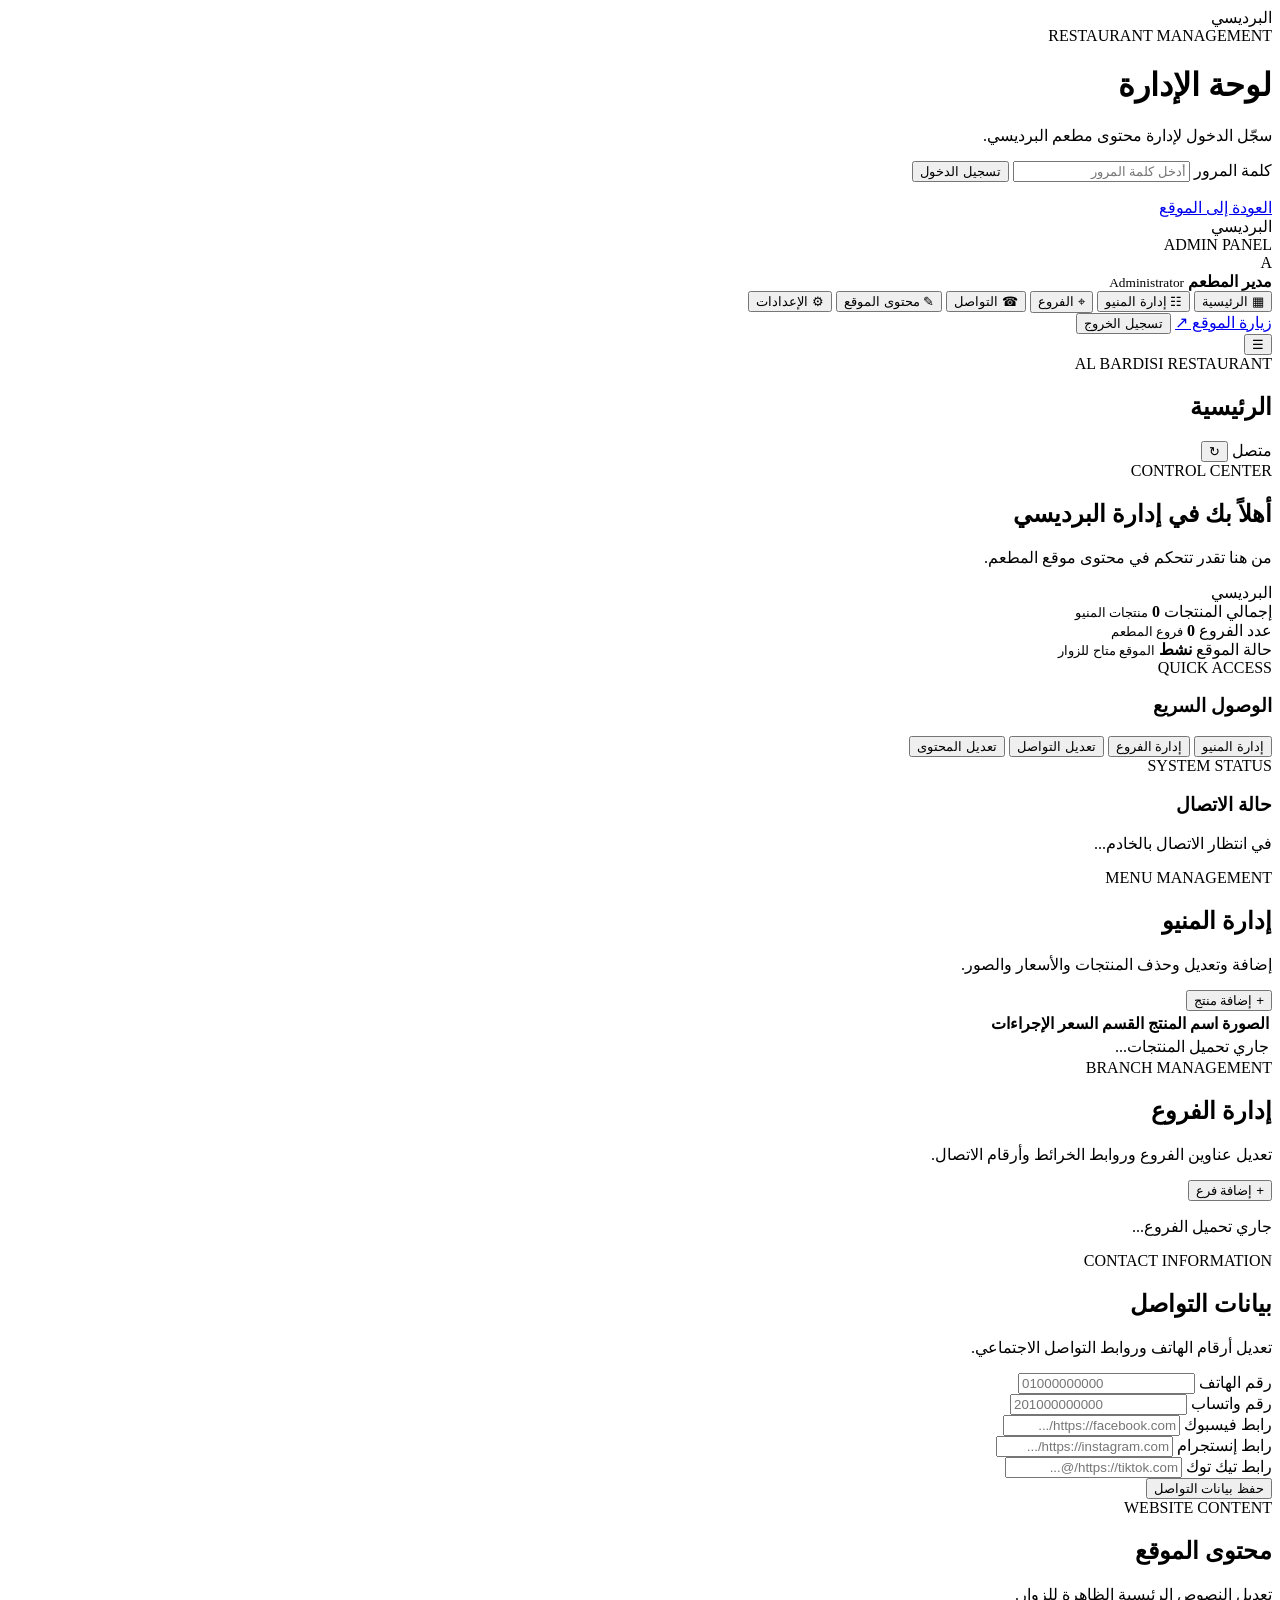
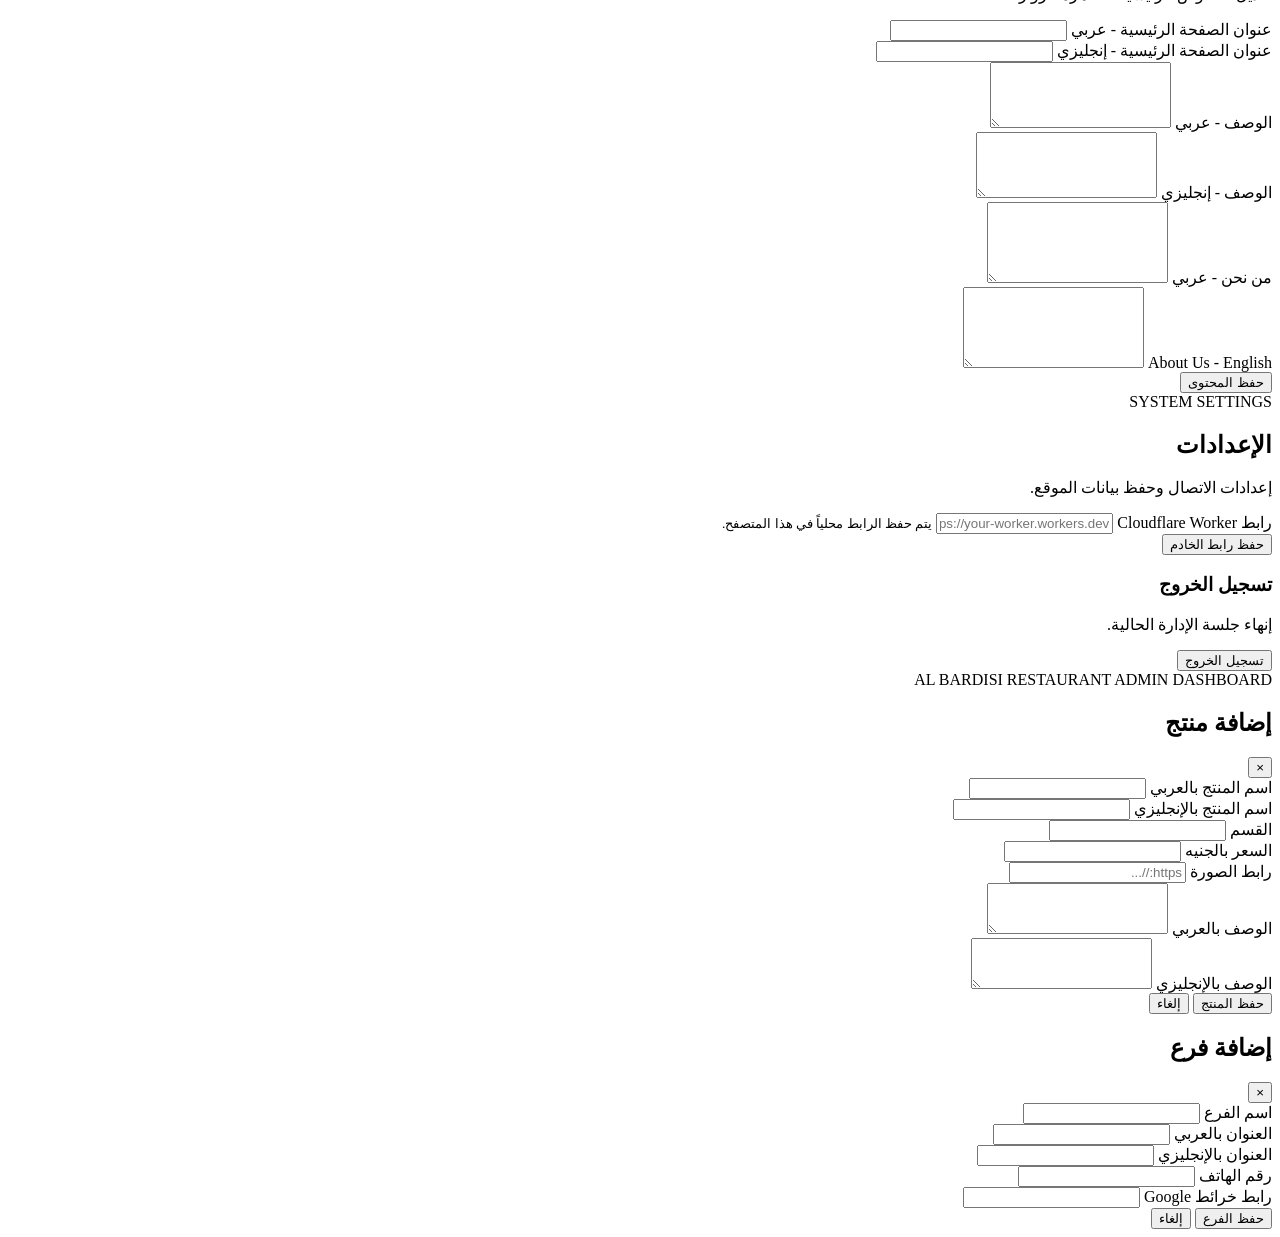
==== admin.html @ 1ca57454 "Create admin.html" ====
<!DOCTYPE html>
<html lang="ar" dir="rtl">
<head>
    <meta charset="UTF-8">
    <meta name="viewport" content="width=device-width, initial-scale=1.0">
    <meta name="theme-color" content="#17120d">
    <title>Al Bardisi | Admin Dashboard</title>

    <link rel="preconnect" href="https://fonts.googleapis.com">
    <link rel="preconnect" href="https://fonts.gstatic.com" crossorigin>
    <link href="https://fonts.googleapis.com/css2?family=Cairo:wght@400;500;600;700;800&display=swap" rel="stylesheet">

    <link rel="stylesheet" href="css/admin.css">
</head>

<body>

    <div class="login-screen" id="loginScreen">
        <div class="login-card">
            <div class="brand-mark">البرديسي</div>
            <span class="eyebrow">RESTAURANT MANAGEMENT</span>

            <h1>لوحة الإدارة</h1>
            <p>سجّل الدخول لإدارة محتوى مطعم البرديسي.</p>

            <form id="loginForm">
                <label for="adminPassword">كلمة المرور</label>
                <input
                    type="password"
                    id="adminPassword"
                    placeholder="أدخل كلمة المرور"
                    autocomplete="current-password"
                    required
                >

                <button type="submit" id="loginButton">
                    تسجيل الدخول
                </button>

                <p class="form-message" id="loginMessage"></p>
            </form>

            <a href="index.html" class="back-link">العودة إلى الموقع</a>
        </div>
    </div>


    <div class="dashboard hidden" id="dashboard">

        <aside class="sidebar" id="sidebar">

            <div class="sidebar-brand">
                <div class="brand-mark">البرديسي</div>
                <span>ADMIN PANEL</span>
            </div>

            <div class="admin-profile">
                <div class="profile-icon">A</div>
                <div>
                    <strong>مدير المطعم</strong>
                    <small>Administrator</small>
                </div>
            </div>

            <nav class="sidebar-nav">

                <button class="nav-item active" data-section="overview">
                    <span>▦</span>
                    <span>الرئيسية</span>
                </button>

                <button class="nav-item" data-section="menu">
                    <span>☷</span>
                    <span>إدارة المنيو</span>
                </button>

                <button class="nav-item" data-section="branches">
                    <span>⌖</span>
                    <span>الفروع</span>
                </button>

                <button class="nav-item" data-section="contact">
                    <span>☎</span>
                    <span>التواصل</span>
                </button>

                <button class="nav-item" data-section="content">
                    <span>✎</span>
                    <span>محتوى الموقع</span>
                </button>

                <button class="nav-item" data-section="settings">
                    <span>⚙</span>
                    <span>الإعدادات</span>
                </button>

            </nav>

            <div class="sidebar-bottom">
                <a href="index.html" target="_blank">زيارة الموقع ↗</a>
                <button id="logoutButton" class="logout-button">
                    تسجيل الخروج
                </button>
            </div>

        </aside>


        <main class="main-content">

            <header class="topbar">
                <button class="mobile-menu-button" id="mobileMenuButton">
                    ☰
                </button>

                <div>
                    <span class="eyebrow">AL BARDISI RESTAURANT</span>
                    <h2 id="pageTitle">الرئيسية</h2>
                </div>

                <div class="topbar-actions">
                    <span class="status-indicator">متصل</span>
                    <button id="refreshButton" title="تحديث البيانات">↻</button>
                </div>
            </header>


            <div class="content-area">

                <!-- OVERVIEW -->
                <section class="dashboard-section active" id="section-overview">

                    <div class="welcome-card">
                        <div>
                            <span class="eyebrow">CONTROL CENTER</span>
                            <h1>أهلاً بك في إدارة البرديسي</h1>
                            <p>من هنا تقدر تتحكم في محتوى موقع المطعم.</p>
                        </div>
                        <div class="welcome-decoration">البرديسي</div>
                    </div>

                    <div class="stats-grid">

                        <div class="stat-card">
                            <span>إجمالي المنتجات</span>
                            <strong id="totalProducts">0</strong>
                            <small>منتجات المنيو</small>
                        </div>

                        <div class="stat-card">
                            <span>عدد الفروع</span>
                            <strong id="totalBranches">0</strong>
                            <small>فروع المطعم</small>
                        </div>

                        <div class="stat-card">
                            <span>حالة الموقع</span>
                            <strong class="stat-status">نشط</strong>
                            <small>الموقع متاح للزوار</small>
                        </div>

                    </div>

                    <div class="panel-card">
                        <div class="panel-heading">
                            <div>
                                <span class="eyebrow">QUICK ACCESS</span>
                                <h3>الوصول السريع</h3>
                            </div>
                        </div>

                        <div class="quick-actions">
                            <button data-goto="menu">إدارة المنيو</button>
                            <button data-goto="branches">إدارة الفروع</button>
                            <button data-goto="contact">تعديل التواصل</button>
                            <button data-goto="content">تعديل المحتوى</button>
                        </div>
                    </div>

                    <div class="panel-card">
                        <div class="panel-heading">
                            <div>
                                <span class="eyebrow">SYSTEM STATUS</span>
                                <h3>حالة الاتصال</h3>
                            </div>
                        </div>

                        <p id="connectionStatus">
                            في انتظار الاتصال بالخادم...
                        </p>
                    </div>

                </section>


                <!-- MENU -->
                <section class="dashboard-section" id="section-menu">

                    <div class="section-heading">
                        <div>
                            <span class="eyebrow">MENU MANAGEMENT</span>
                            <h2>إدارة المنيو</h2>
                            <p>إضافة وتعديل وحذف المنتجات والأسعار والصور.</p>
                        </div>

                        <button class="primary-button" id="addProductButton">
                            + إضافة منتج
                        </button>
                    </div>

                    <div class="panel-card">
                        <div class="table-wrapper">
                            <table>
                                <thead>
                                    <tr>
                                        <th>الصورة</th>
                                        <th>اسم المنتج</th>
                                        <th>القسم</th>
                                        <th>السعر</th>
                                        <th>الإجراءات</th>
                                    </tr>
                                </thead>

                                <tbody id="productsTable">
                                    <tr>
                                        <td colspan="5">جاري تحميل المنتجات...</td>
                                    </tr>
                                </tbody>
                            </table>
                        </div>
                    </div>

                </section>


                <!-- BRANCHES -->
                <section class="dashboard-section" id="section-branches">

                    <div class="section-heading">
                        <div>
                            <span class="eyebrow">BRANCH MANAGEMENT</span>
                            <h2>إدارة الفروع</h2>
                            <p>تعديل عناوين الفروع وروابط الخرائط وأرقام الاتصال.</p>
                        </div>

                        <button class="primary-button" id="addBranchButton">
                            + إضافة فرع
                        </button>
                    </div>

                    <div class="branches-list" id="branchesList">
                        <p>جاري تحميل الفروع...</p>
                    </div>

                </section>


                <!-- CONTACT -->
                <section class="dashboard-section" id="section-contact">

                    <div class="section-heading">
                        <div>
                            <span class="eyebrow">CONTACT INFORMATION</span>
                            <h2>بيانات التواصل</h2>
                            <p>تعديل أرقام الهاتف وروابط التواصل الاجتماعي.</p>
                        </div>
                    </div>

                    <form id="contactForm" class="panel-card settings-form">

                        <div class="form-group">
                            <label for="phone">رقم الهاتف</label>
                            <input id="phone" type="tel" placeholder="01000000000">
                        </div>

                        <div class="form-group">
                            <label for="whatsapp">رقم واتساب</label>
                            <input id="whatsapp" type="tel" placeholder="201000000000">
                        </div>

                        <div class="form-group">
                            <label for="facebook">رابط فيسبوك</label>
                            <input id="facebook" type="url" placeholder="https://facebook.com/...">
                        </div>

                        <div class="form-group">
                            <label for="instagram">رابط إنستجرام</label>
                            <input id="instagram" type="url" placeholder="https://instagram.com/...">
                        </div>

                        <div class="form-group">
                            <label for="tiktok">رابط تيك توك</label>
                            <input id="tiktok" type="url" placeholder="https://tiktok.com/@...">
                        </div>

                        <button class="primary-button" type="submit">
                            حفظ بيانات التواصل
                        </button>

                    </form>

                </section>


                <!-- CONTENT -->
                <section class="dashboard-section" id="section-content">

                    <div class="section-heading">
                        <div>
                            <span class="eyebrow">WEBSITE CONTENT</span>
                            <h2>محتوى الموقع</h2>
                            <p>تعديل النصوص الرئيسية الظاهرة للزوار.</p>
                        </div>
                    </div>

                    <form id="contentForm" class="panel-card settings-form">

                        <div class="form-group">
                            <label for="heroTitleAr">عنوان الصفحة الرئيسية - عربي</label>
                            <input id="heroTitleAr" type="text">
                        </div>

                        <div class="form-group">
                            <label for="heroTitleEn">عنوان الصفحة الرئيسية - إنجليزي</label>
                            <input id="heroTitleEn" type="text">
                        </div>

                        <div class="form-group">
                            <label for="heroDescriptionAr">الوصف - عربي</label>
                            <textarea id="heroDescriptionAr" rows="4"></textarea>
                        </div>

                        <div class="form-group">
                            <label for="heroDescriptionEn">الوصف - إنجليزي</label>
                            <textarea id="heroDescriptionEn" rows="4"></textarea>
                        </div>

                        <div class="form-group">
                            <label for="aboutTextAr">من نحن - عربي</label>
                            <textarea id="aboutTextAr" rows="5"></textarea>
                        </div>

                        <div class="form-group">
                            <label for="aboutTextEn">About Us - English</label>
                            <textarea id="aboutTextEn" rows="5"></textarea>
                        </div>

                        <button class="primary-button" type="submit">
                            حفظ المحتوى
                        </button>

                    </form>

                </section>


                <!-- SETTINGS -->
                <section class="dashboard-section" id="section-settings">

                    <div class="section-heading">
                        <div>
                            <span class="eyebrow">SYSTEM SETTINGS</span>
                            <h2>الإعدادات</h2>
                            <p>إعدادات الاتصال وحفظ بيانات الموقع.</p>
                        </div>
                    </div>

                    <div class="panel-card settings-form">

                        <div class="form-group">
                            <label for="workerUrl">رابط Cloudflare Worker</label>
                            <input
                                id="workerUrl"
                                type="url"
                                placeholder="https://your-worker.workers.dev"
                            >
                            <small>يتم حفظ الرابط محلياً في هذا المتصفح.</small>
                        </div>

                        <button class="primary-button" id="saveWorkerUrl">
                            حفظ رابط الخادم
                        </button>

                        <div class="divider"></div>

                        <div class="danger-zone">
                            <h3>تسجيل الخروج</h3>
                            <p>إنهاء جلسة الإدارة الحالية.</p>
                            <button class="danger-button" id="settingsLogout">
                                تسجيل الخروج
                            </button>
                        </div>

                    </div>

                </section>

            </div>

            <footer class="dashboard-footer">
                <span>AL BARDISI RESTAURANT</span>
                <span>ADMIN DASHBOARD</span>
            </footer>

        </main>

    </div>


    <!-- PRODUCT MODAL -->
    <div class="modal-overlay" id="productModal">
        <div class="modal-card">

            <div class="modal-header">
                <h2 id="productModalTitle">إضافة منتج</h2>
                <button class="close-modal" data-close="productModal">×</button>
            </div>

            <form id="productForm">

                <input type="hidden" id="productId">

                <div class="form-group">
                    <label for="productNameAr">اسم المنتج بالعربي</label>
                    <input id="productNameAr" type="text" required>
                </div>

                <div class="form-group">
                    <label for="productNameEn">اسم المنتج بالإنجليزي</label>
                    <input id="productNameEn" type="text" required>
                </div>

                <div class="form-group">
                    <label for="productCategory">القسم</label>
                    <input id="productCategory" type="text" required>
                </div>

                <div class="form-group">
                    <label for="productPrice">السعر بالجنيه</label>
                    <input id="productPrice" type="number" min="0" step="0.01" required>
                </div>

                <div class="form-group">
                    <label for="productImage">رابط الصورة</label>
                    <input id="productImage" type="url" placeholder="https://...">
                </div>

                <div class="form-group">
                    <label for="productDescriptionAr">الوصف بالعربي</label>
                    <textarea id="productDescriptionAr" rows="3"></textarea>
                </div>

                <div class="form-group">
                    <label for="productDescriptionEn">الوصف بالإنجليزي</label>
                    <textarea id="productDescriptionEn" rows="3"></textarea>
                </div>

                <div class="modal-actions">
                    <button type="submit" class="primary-button">حفظ المنتج</button>
                    <button type="button" class="secondary-button" data-close="productModal">إلغاء</button>
                </div>

            </form>

        </div>
    </div>


    <!-- BRANCH MODAL -->
    <div class="modal-overlay" id="branchModal">
        <div class="modal-card">

            <div class="modal-header">
                <h2 id="branchModalTitle">إضافة فرع</h2>
                <button class="close-modal" data-close="branchModal">×</button>
            </div>

            <form id="branchForm">

                <input type="hidden" id="branchId">

                <div class="form-group">
                    <label for="branchName">اسم الفرع</label>
                    <input id="branchName" type="text" required>
                </div>

                <div class="form-group">
                    <label for="branchAddressAr">العنوان بالعربي</label>
                    <input id="branchAddressAr" type="text" required>
                </div>

                <div class="form-group">
                    <label for="branchAddressEn">العنوان بالإنجليزي</label>
                    <input id="branchAddressEn" type="text">
                </div>

                <div class="form-group">
                    <label for="branchPhone">رقم الهاتف</label>
                    <input id="branchPhone" type="tel">
                </div>

                <div class="form-group">
                    <label for="branchMap">رابط خرائط Google</label>
                    <input id="branchMap" type="url">
                </div>

                <div class="modal-actions">
                    <button type="submit" class="primary-button">حفظ الفرع</button>
                    <button type="button" class="secondary-button" data-close="branchModal">إلغاء</button>
                </div>

            </form>

        </div>
    </div>


    <div class="toast" id="toast"></div>

    <script src="js/admin.js"></script>

</body>
</html>
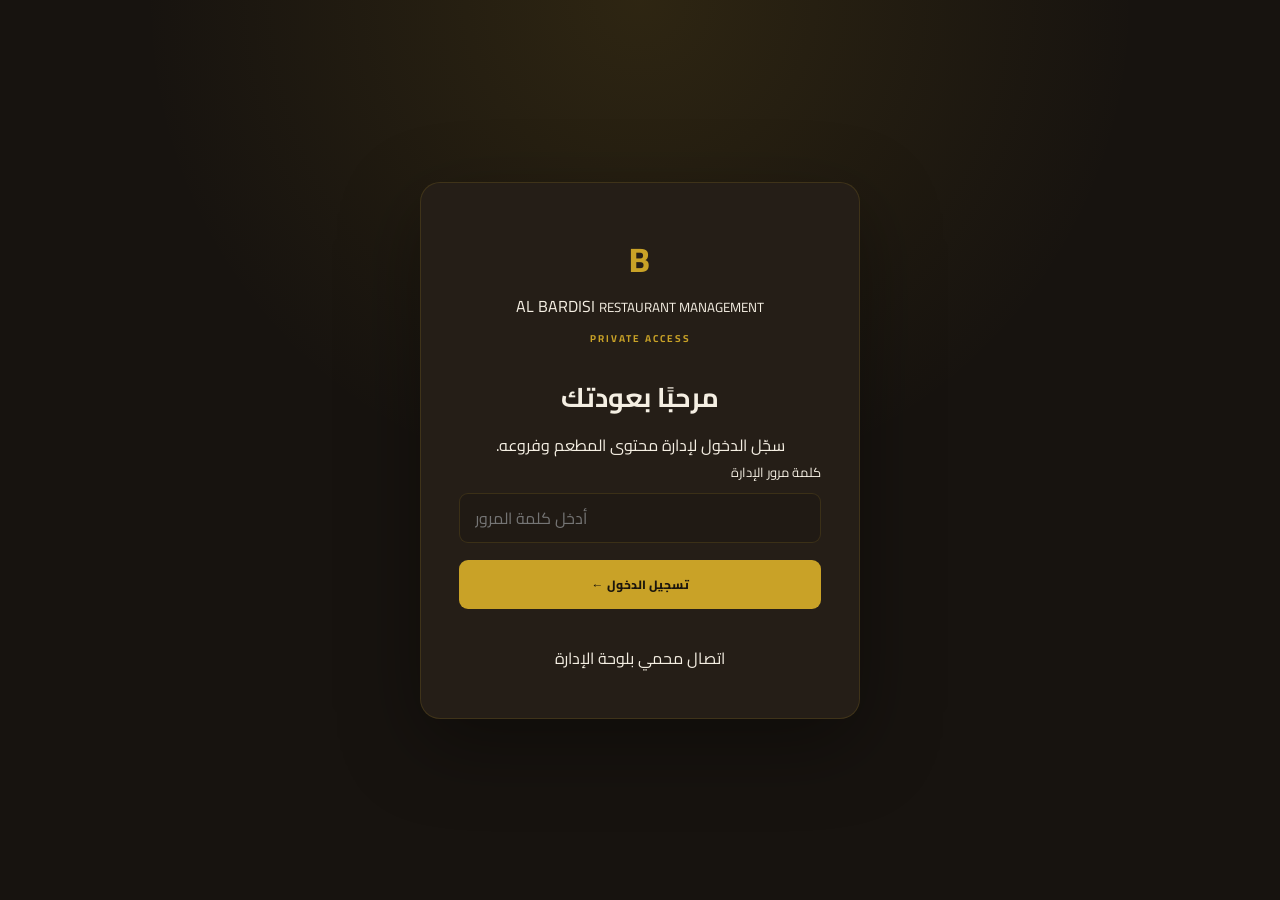
==== commit 03e4db9a: "Update print statement from 'Hello' to 'Goodbye'" ====
--- a/admin.html
+++ b/admin.html
@@ -2,523 +2,277 @@
 <!DOCTYPE html>
 <html lang="ar" dir="rtl">
 <head>
-    <meta charset="UTF-8">
-    <meta name="viewport" content="width=device-width, initial-scale=1.0">
-    <meta name="theme-color" content="#17120d">
-    <title>Al Bardisi | Admin Dashboard</title>
-
-    <link rel="preconnect" href="https://fonts.googleapis.com">
-    <link rel="preconnect" href="https://fonts.gstatic.com" crossorigin>
-    <link href="https://fonts.googleapis.com/css2?family=Cairo:wght@400;500;600;700;800&display=swap" rel="stylesheet">
-
-    <link rel="stylesheet" href="css/admin.css">
+  <meta charset="UTF-8">
+  <meta name="viewport" content="width=device-width, initial-scale=1.0">
+  <meta name="theme-color" content="#10100f">
+  <title>إدارة مطعم البرديسي</title>
+  <link rel="preconnect" href="https://fonts.googleapis.com">
+  <link rel="preconnect" href="https://fonts.gstatic.com" crossorigin>
+  <link href="https://fonts.googleapis.com/css2?family=Cairo:wght@400;500;600;700;800&family=DM+Sans:wght@400;500;600;700&display=swap" rel="stylesheet">
+  <link rel="stylesheet" href="css/admin.css">
+  <script src="js/admin.js" defer></script>
 </head>
-
 <body>
 
-    <div class="login-screen" id="loginScreen">
-        <div class="login-card">
-            <div class="brand-mark">البرديسي</div>
-            <span class="eyebrow">RESTAURANT MANAGEMENT</span>
-
-            <h1>لوحة الإدارة</h1>
-            <p>سجّل الدخول لإدارة محتوى مطعم البرديسي.</p>
-
-            <form id="loginForm">
-                <label for="adminPassword">كلمة المرور</label>
-                <input
-                    type="password"
-                    id="adminPassword"
-                    placeholder="أدخل كلمة المرور"
-                    autocomplete="current-password"
-                    required
-                >
-
-                <button type="submit" id="loginButton">
-                    تسجيل الدخول
-                </button>
-
-                <p class="form-message" id="loginMessage"></p>
-            </form>
-
-            <a href="index.html" class="back-link">العودة إلى الموقع</a>
-        </div>
+  <div class="login-screen" id="loginScreen">
+    <div class="login-card">
+      <div class="login-brand">
+        <div class="brand-mark">B</div>
+        <span>AL BARDISI</span>
+        <small>RESTAURANT MANAGEMENT</small>
+      </div>
+
+      <div class="login-heading">
+        <span class="eyebrow">PRIVATE ACCESS</span>
+        <h1>مرحبًا بعودتك</h1>
+        <p>سجّل الدخول لإدارة محتوى المطعم وفروعه.</p>
+      </div>
+
+      <form id="loginForm">
+        <label for="adminPassword">كلمة مرور الإدارة</label>
+        <input id="adminPassword" type="password" placeholder="أدخل كلمة المرور" required autocomplete="current-password">
+        <button class="primary-button full-button" id="loginButton" type="submit">
+          تسجيل الدخول <span>←</span>
+        </button>
+        <p class="form-message" id="loginMessage"></p>
+      </form>
+
+      <div class="login-foot">
+        <span class="status-dot"></span>
+        اتصال محمي بلوحة الإدارة
+      </div>
     </div>
-
-
-    <div class="dashboard hidden" id="dashboard">
-
-        <aside class="sidebar" id="sidebar">
-
-            <div class="sidebar-brand">
-                <div class="brand-mark">البرديسي</div>
-                <span>ADMIN PANEL</span>
-            </div>
-
-            <div class="admin-profile">
-                <div class="profile-icon">A</div>
-                <div>
-                    <strong>مدير المطعم</strong>
-                    <small>Administrator</small>
-                </div>
-            </div>
-
-            <nav class="sidebar-nav">
-
-                <button class="nav-item active" data-section="overview">
-                    <span>▦</span>
-                    <span>الرئيسية</span>
-                </button>
-
-                <button class="nav-item" data-section="menu">
-                    <span>☷</span>
-                    <span>إدارة المنيو</span>
-                </button>
-
-                <button class="nav-item" data-section="branches">
-                    <span>⌖</span>
-                    <span>الفروع</span>
-                </button>
-
-                <button class="nav-item" data-section="contact">
-                    <span>☎</span>
-                    <span>التواصل</span>
-                </button>
-
-                <button class="nav-item" data-section="content">
-                    <span>✎</span>
-                    <span>محتوى الموقع</span>
-                </button>
-
-                <button class="nav-item" data-section="settings">
-                    <span>⚙</span>
-                    <span>الإعدادات</span>
-                </button>
-
-            </nav>
-
-            <div class="sidebar-bottom">
-                <a href="index.html" target="_blank">زيارة الموقع ↗</a>
-                <button id="logoutButton" class="logout-button">
-                    تسجيل الخروج
-                </button>
-            </div>
-
-        </aside>
-
-
-        <main class="main-content">
-
-            <header class="topbar">
-                <button class="mobile-menu-button" id="mobileMenuButton">
-                    ☰
-                </button>
-
-                <div>
-                    <span class="eyebrow">AL BARDISI RESTAURANT</span>
-                    <h2 id="pageTitle">الرئيسية</h2>
-                </div>
-
-                <div class="topbar-actions">
-                    <span class="status-indicator">متصل</span>
-                    <button id="refreshButton" title="تحديث البيانات">↻</button>
-                </div>
-            </header>
-
-
-            <div class="content-area">
-
-                <!-- OVERVIEW -->
-                <section class="dashboard-section active" id="section-overview">
-
-                    <div class="welcome-card">
-                        <div>
-                            <span class="eyebrow">CONTROL CENTER</span>
-                            <h1>أهلاً بك في إدارة البرديسي</h1>
-                            <p>من هنا تقدر تتحكم في محتوى موقع المطعم.</p>
-                        </div>
-                        <div class="welcome-decoration">البرديسي</div>
-                    </div>
-
-                    <div class="stats-grid">
-
-                        <div class="stat-card">
-                            <span>إجمالي المنتجات</span>
-                            <strong id="totalProducts">0</strong>
-                            <small>منتجات المنيو</small>
-                        </div>
-
-                        <div class="stat-card">
-                            <span>عدد الفروع</span>
-                            <strong id="totalBranches">0</strong>
-                            <small>فروع المطعم</small>
-                        </div>
-
-                        <div class="stat-card">
-                            <span>حالة الموقع</span>
-                            <strong class="stat-status">نشط</strong>
-                            <small>الموقع متاح للزوار</small>
-                        </div>
-
-                    </div>
-
-                    <div class="panel-card">
-                        <div class="panel-heading">
-                            <div>
-                                <span class="eyebrow">QUICK ACCESS</span>
-                                <h3>الوصول السريع</h3>
-                            </div>
-                        </div>
-
-                        <div class="quick-actions">
-                            <button data-goto="menu">إدارة المنيو</button>
-                            <button data-goto="branches">إدارة الفروع</button>
-                            <button data-goto="contact">تعديل التواصل</button>
-                            <button data-goto="content">تعديل المحتوى</button>
-                        </div>
-                    </div>
-
-                    <div class="panel-card">
-                        <div class="panel-heading">
-                            <div>
-                                <span class="eyebrow">SYSTEM STATUS</span>
-                                <h3>حالة الاتصال</h3>
-                            </div>
-                        </div>
-
-                        <p id="connectionStatus">
-                            في انتظار الاتصال بالخادم...
-                        </p>
-                    </div>
-
-                </section>
-
-
-                <!-- MENU -->
-                <section class="dashboard-section" id="section-menu">
-
-                    <div class="section-heading">
-                        <div>
-                            <span class="eyebrow">MENU MANAGEMENT</span>
-                            <h2>إدارة المنيو</h2>
-                            <p>إضافة وتعديل وحذف المنتجات والأسعار والصور.</p>
-                        </div>
-
-                        <button class="primary-button" id="addProductButton">
-                            + إضافة منتج
-                        </button>
-                    </div>
-
-                    <div class="panel-card">
-                        <div class="table-wrapper">
-                            <table>
-                                <thead>
-                                    <tr>
-                                        <th>الصورة</th>
-                                        <th>اسم المنتج</th>
-                                        <th>القسم</th>
-                                        <th>السعر</th>
-                                        <th>الإجراءات</th>
-                                    </tr>
-                                </thead>
-
-                                <tbody id="productsTable">
-                                    <tr>
-                                        <td colspan="5">جاري تحميل المنتجات...</td>
-                                    </tr>
-                                </tbody>
-                            </table>
-                        </div>
-                    </div>
-
-                </section>
-
-
-                <!-- BRANCHES -->
-                <section class="dashboard-section" id="section-branches">
-
-                    <div class="section-heading">
-                        <div>
-                            <span class="eyebrow">BRANCH MANAGEMENT</span>
-                            <h2>إدارة الفروع</h2>
-                            <p>تعديل عناوين الفروع وروابط الخرائط وأرقام الاتصال.</p>
-                        </div>
-
-                        <button class="primary-button" id="addBranchButton">
-                            + إضافة فرع
-                        </button>
-                    </div>
-
-                    <div class="branches-list" id="branchesList">
-                        <p>جاري تحميل الفروع...</p>
-                    </div>
-
-                </section>
-
-
-                <!-- CONTACT -->
-                <section class="dashboard-section" id="section-contact">
-
-                    <div class="section-heading">
-                        <div>
-                            <span class="eyebrow">CONTACT INFORMATION</span>
-                            <h2>بيانات التواصل</h2>
-                            <p>تعديل أرقام الهاتف وروابط التواصل الاجتماعي.</p>
-                        </div>
-                    </div>
-
-                    <form id="contactForm" class="panel-card settings-form">
-
-                        <div class="form-group">
-                            <label for="phone">رقم الهاتف</label>
-                            <input id="phone" type="tel" placeholder="01000000000">
-                        </div>
-
-                        <div class="form-group">
-                            <label for="whatsapp">رقم واتساب</label>
-                            <input id="whatsapp" type="tel" placeholder="201000000000">
-                        </div>
-
-                        <div class="form-group">
-                            <label for="facebook">رابط فيسبوك</label>
-                            <input id="facebook" type="url" placeholder="https://facebook.com/...">
-                        </div>
-
-                        <div class="form-group">
-                            <label for="instagram">رابط إنستجرام</label>
-                            <input id="instagram" type="url" placeholder="https://instagram.com/...">
-                        </div>
-
-                        <div class="form-group">
-                            <label for="tiktok">رابط تيك توك</label>
-                            <input id="tiktok" type="url" placeholder="https://tiktok.com/@...">
-                        </div>
-
-                        <button class="primary-button" type="submit">
-                            حفظ بيانات التواصل
-                        </button>
-
-                    </form>
-
-                </section>
-
-
-                <!-- CONTENT -->
-                <section class="dashboard-section" id="section-content">
-
-                    <div class="section-heading">
-                        <div>
-                            <span class="eyebrow">WEBSITE CONTENT</span>
-                            <h2>محتوى الموقع</h2>
-                            <p>تعديل النصوص الرئيسية الظاهرة للزوار.</p>
-                        </div>
-                    </div>
-
-                    <form id="contentForm" class="panel-card settings-form">
-
-                        <div class="form-group">
-                            <label for="heroTitleAr">عنوان الصفحة الرئيسية - عربي</label>
-                            <input id="heroTitleAr" type="text">
-                        </div>
-
-                        <div class="form-group">
-                            <label for="heroTitleEn">عنوان الصفحة الرئيسية - إنجليزي</label>
-                            <input id="heroTitleEn" type="text">
-                        </div>
-
-                        <div class="form-group">
-                            <label for="heroDescriptionAr">الوصف - عربي</label>
-                            <textarea id="heroDescriptionAr" rows="4"></textarea>
-                        </div>
-
-                        <div class="form-group">
-                            <label for="heroDescriptionEn">الوصف - إنجليزي</label>
-                            <textarea id="heroDescriptionEn" rows="4"></textarea>
-                        </div>
-
-                        <div class="form-group">
-                            <label for="aboutTextAr">من نحن - عربي</label>
-                            <textarea id="aboutTextAr" rows="5"></textarea>
-                        </div>
-
-                        <div class="form-group">
-                            <label for="aboutTextEn">About Us - English</label>
-                            <textarea id="aboutTextEn" rows="5"></textarea>
-                        </div>
-
-                        <button class="primary-button" type="submit">
-                            حفظ المحتوى
-                        </button>
-
-                    </form>
-
-                </section>
-
-
-                <!-- SETTINGS -->
-                <section class="dashboard-section" id="section-settings">
-
-                    <div class="section-heading">
-                        <div>
-                            <span class="eyebrow">SYSTEM SETTINGS</span>
-                            <h2>الإعدادات</h2>
-                            <p>إعدادات الاتصال وحفظ بيانات الموقع.</p>
-                        </div>
-                    </div>
-
-                    <div class="panel-card settings-form">
-
-                        <div class="form-group">
-                            <label for="workerUrl">رابط Cloudflare Worker</label>
-                            <input
-                                id="workerUrl"
-                                type="url"
-                                placeholder="https://your-worker.workers.dev"
-                            >
-                            <small>يتم حفظ الرابط محلياً في هذا المتصفح.</small>
-                        </div>
-
-                        <button class="primary-button" id="saveWorkerUrl">
-                            حفظ رابط الخادم
-                        </button>
-
-                        <div class="divider"></div>
-
-                        <div class="danger-zone">
-                            <h3>تسجيل الخروج</h3>
-                            <p>إنهاء جلسة الإدارة الحالية.</p>
-                            <button class="danger-button" id="settingsLogout">
-                                تسجيل الخروج
-                            </button>
-                        </div>
-
-                    </div>
-
-                </section>
-
-            </div>
-
-            <footer class="dashboard-footer">
-                <span>AL BARDISI RESTAURANT</span>
-                <span>ADMIN DASHBOARD</span>
-            </footer>
-
-        </main>
-
+  </div>
+
+  <div class="dashboard" id="dashboard" hidden>
+    <aside class="sidebar" id="sidebar">
+      <div class="sidebar-brand">
+        <div class="brand-mark">B</div>
+        <div>
+          <strong>AL BARDISI</strong>
+          <small>ADMIN CONTROL</small>
+        </div>
+      </div>
+
+      <div class="sidebar-label">القائمة الرئيسية</div>
+      <nav class="sidebar-nav">
+        <button class="nav-item active" data-section="overview">
+          <span class="nav-icon">▦</span> نظرة عامة
+        </button>
+        <button class="nav-item" data-section="menu">
+          <span class="nav-icon">☷</span> قائمة الطعام
+        </button>
+        <button class="nav-item" data-section="branches">
+          <span class="nav-icon">⌖</span> الفروع
+        </button>
+        <button class="nav-item" data-section="contact">
+          <span class="nav-icon">✉</span> التواصل
+        </button>
+        <button class="nav-item" data-section="content">
+          <span class="nav-icon">▤</span> محتوى الموقع
+        </button>
+      </nav>
+
+      <div class="sidebar-bottom">
+        <div class="sidebar-label">النظام</div>
+        <button class="nav-item" data-section="settings">
+          <span class="nav-icon">⚙</span> الإعدادات
+        </button>
+        <a class="nav-item back-to-site" href="./index.html">
+          <span class="nav-icon">↗</span> عرض الموقع
+        </a>
+        <button class="logout-button" id="logoutButton">
+          <span>↪</span> تسجيل الخروج
+        </button>
+        <div class="sidebar-version">AL BARDISI • CONTROL CENTER</div>
+      </div>
+    </aside>
+
+    <main class="main-content">
+      <header class="topbar">
+        <div class="topbar-start">
+          <button class="mobile-menu-button" id="mobileMenuButton" aria-label="فتح القائمة">☰</button>
+          <div>
+            <span class="topbar-caption">RESTAURANT MANAGEMENT</span>
+            <h1 id="pageTitle">نظرة عامة</h1>
+          </div>
+        </div>
+        <div class="topbar-actions">
+          <span class="connection-status" id="connectionStatus">
+            <i></i> غير متصل
+          </span>
+          <button class="icon-button" id="refreshButton" title="تحديث البيانات">↻</button>
+          <div class="admin-avatar">A</div>
+        </div>
+      </header>
+
+      <div class="content-area">
+
+        <section class="dashboard-section active" id="section-overview">
+          <div class="welcome-card">
+            <div>
+              <span class="eyebrow">WELCOME TO YOUR CONTROL CENTER</span>
+              <h2>إدارة مطعم البرديسي</h2>
+              <p>تابع بيانات المطعم وتحكم في محتوى موقعك من مكان واحد.</p>
+            </div>
+            <div class="welcome-decoration">B</div>
+          </div>
+
+          <div class="stats-grid">
+            <article class="stat-card">
+              <div class="stat-top"><span>أصناف المنيو</span><span class="stat-icon">☷</span></div>
+              <strong id="totalProducts">0</strong>
+              <small>إجمالي الأصناف المسجلة</small>
+            </article>
+            <article class="stat-card">
+              <div class="stat-top"><span>الفروع</span><span class="stat-icon">⌖</span></div>
+              <strong id="totalBranches">0</strong>
+              <small>إجمالي الفروع المسجلة</small>
+            </article>
+            <article class="stat-card">
+              <div class="stat-top"><span>حالة الاتصال</span><span class="stat-icon">◉</span></div>
+              <strong class="stat-status" id="overviewConnection">—</strong>
+              <small>الاتصال بخدمة البيانات</small>
+            </article>
+          </div>
+
+          <div class="panel-card">
+            <div class="panel-heading">
+              <div><span class="eyebrow">QUICK ACCESS</span><h3>إجراءات سريعة</h3></div>
+            </div>
+            <div class="quick-actions">
+              <button class="quick-action" data-open-section="menu"><span>＋</span><b>إدارة قائمة الطعام</b><small>إضافة وتعديل الأصناف</small></button>
+              <button class="quick-action" data-open-section="branches"><span>⌖</span><b>إدارة الفروع</b><small>تحديث بيانات الفروع</small></button>
+              <button class="quick-action" data-open-section="content"><span>✎</span><b>تعديل الموقع</b><small>تغيير النصوص والمحتوى</small></button>
+            </div>
+          </div>
+        </section>
+
+        <section class="dashboard-section" id="section-menu">
+          <div class="section-heading">
+            <div><span class="eyebrow">MENU MANAGEMENT</span><h2>قائمة الطعام</h2><p>أضف الأصناف وحدّث الأسعار والأوصاف والصور.</p></div>
+            <button class="primary-button" id="addProductButton">＋ إضافة صنف</button>
+          </div>
+          <div class="panel-card">
+            <div class="table-wrapper">
+              <table>
+                <thead><tr><th>الصنف</th><th>التصنيف</th><th>السعر</th><th>الحالة</th><th>الإجراءات</th></tr></thead>
+                <tbody id="productsTable"><tr><td colspan="5" class="empty-cell">لم يتم تحميل البيانات بعد</td></tr></tbody>
+              </table>
+            </div>
+          </div>
+        </section>
+
+        <section class="dashboard-section" id="section-branches">
+          <div class="section-heading">
+            <div><span class="eyebrow">BRANCH MANAGEMENT</span><h2>فروع المطعم</h2><p>إدارة أسماء الفروع وعناوينها ووسائل الوصول إليها.</p></div>
+            <button class="primary-button" id="addBranchButton">＋ إضافة فرع</button>
+          </div>
+          <div class="branches-admin-list" id="branchesList"></div>
+        </section>
+
+        <section class="dashboard-section" id="section-contact">
+          <div class="section-heading">
+            <div><span class="eyebrow">CONTACT INFORMATION</span><h2>بيانات التواصل</h2><p>حدّث أرقام الهاتف وروابط حسابات المطعم.</p></div>
+          </div>
+          <form class="panel-card settings-form" id="contactForm">
+            <div class="form-grid">
+              <div class="field"><label for="phone">رقم الهاتف</label><input id="phone" name="phone" type="tel" placeholder="01000000000"></div>
+              <div class="field"><label for="whatsapp">رقم واتساب الدولي</label><input id="whatsapp" name="whatsapp" type="tel" placeholder="201000000000"></div>
+              <div class="field"><label for="facebook">Facebook URL</label><input id="facebook" name="facebook" type="url" placeholder="https://facebook.com/..."></div>
+              <div class="field"><label for="instagram">Instagram URL</label><input id="instagram" name="instagram" type="url" placeholder="https://instagram.com/..."></div>
+              <div class="field"><label for="tiktok">TikTok URL</label><input id="tiktok" name="tiktok" type="url" placeholder="https://tiktok.com/@..."></div>
+            </div>
+            <button class="primary-button" type="submit">حفظ بيانات التواصل</button>
+          </form>
+        </section>
+
+        <section class="dashboard-section" id="section-content">
+          <div class="section-heading">
+            <div><span class="eyebrow">WEBSITE CONTENT</span><h2>محتوى الموقع</h2><p>تحكم في النصوص الرئيسية باللغتين العربية والإنجليزية.</p></div>
+          </div>
+          <form class="panel-card settings-form" id="contentForm">
+            <h3 class="form-section-title">العنوان الرئيسي</h3>
+            <div class="form-grid">
+              <div class="field"><label for="heroTitleAr">العنوان بالعربية</label><input id="heroTitleAr" name="heroTitleAr"></div>
+              <div class="field"><label for="heroTitleEn">العنوان بالإنجليزية</label><input id="heroTitleEn" name="heroTitleEn" dir="ltr"></div>
+              <div class="field full-field"><label for="heroDescriptionAr">الوصف بالعربية</label><textarea id="heroDescriptionAr" name="heroDescriptionAr" rows="3"></textarea></div>
+              <div class="field full-field"><label for="heroDescriptionEn">الوصف بالإنجليزية</label><textarea id="heroDescriptionEn" name="heroDescriptionEn" rows="3" dir="ltr"></textarea></div>
+            </div>
+            <div class="form-divider"></div>
+            <h3 class="form-section-title">عن المطعم</h3>
+            <div class="form-grid">
+              <div class="field full-field"><label for="aboutTextAr">نبذة بالعربية</label><textarea id="aboutTextAr" name="aboutTextAr" rows="4"></textarea></div>
+              <div class="field full-field"><label for="aboutTextEn">نبذة بالإنجليزية</label><textarea id="aboutTextEn" name="aboutTextEn" rows="4" dir="ltr"></textarea></div>
+            </div>
+            <button class="primary-button" type="submit">حفظ محتوى الموقع</button>
+          </form>
+        </section>
+
+        <section class="dashboard-section" id="section-settings">
+          <div class="section-heading">
+            <div><span class="eyebrow">SYSTEM SETTINGS</span><h2>الإعدادات</h2><p>إعداد الاتصال بخدمة إدارة البيانات.</p></div>
+          </div>
+          <div class="panel-card settings-form">
+            <div class="field">
+              <label for="workerUrl">رابط Cloudflare Worker</label>
+              <input id="workerUrl" type="url" placeholder="https://your-worker.workers.dev" dir="ltr">
+              <small>أدخل عنوان الـ Worker الأساسي بدون مسارات إضافية.</small>
+            </div>
+            <button class="primary-button" id="saveWorkerUrl" type="button">حفظ رابط الاتصال</button>
+            <div class="form-divider"></div>
+            <div class="security-note">
+              <span>✦</span>
+              <div><b>حماية لوحة الإدارة</b><p>كلمة المرور ورمز الدخول لا يتم تضمينهما في ملفات الموقع العامة. لا تشارك رمز الدخول مع أي شخص.</p></div>
+            </div>
+            <button class="danger-button" id="settingsLogout" type="button">تسجيل الخروج من لوحة الإدارة</button>
+          </div>
+        </section>
+
+      </div>
+    </main>
+  </div>
+
+  <div class="modal-backdrop" id="productModal" hidden>
+    <div class="modal-card">
+      <div class="modal-heading"><div><span class="eyebrow">MENU ITEM</span><h2 id="productModalTitle">إضافة صنف جديد</h2></div><button class="modal-close" data-close-modal="productModal">×</button></div>
+      <form id="productForm">
+        <input type="hidden" id="productId">
+        <div class="form-grid">
+          <div class="field"><label for="productNameAr">اسم الصنف بالعربية *</label><input id="productNameAr" required></div>
+          <div class="field"><label for="productNameEn">اسم الصنف بالإنجليزية</label><input id="productNameEn" dir="ltr"></div>
+          <div class="field"><label for="productCategory">التصنيف</label><input id="productCategory" placeholder="مشويات، مقبلات..."></div>
+          <div class="field"><label for="productPrice">السعر بالجنيه</label><input id="productPrice" type="number" min="0" step="0.01"></div>
+          <div class="field full-field"><label for="productDescriptionAr">الوصف بالعربية</label><textarea id="productDescriptionAr" rows="2"></textarea></div>
+          <div class="field full-field"><label for="productDescriptionEn">الوصف بالإنجليزية</label><textarea id="productDescriptionEn" rows="2" dir="ltr"></textarea></div>
+          <div class="field full-field"><label for="productImage">رابط صورة الصنف</label><input id="productImage" type="url" placeholder="https://..." dir="ltr"></div>
+          <label class="switch-field"><input id="productActive" type="checkbox" checked><span>الصنف ظاهر على الموقع</span></label>
+        </div>
+        <div class="modal-actions"><button class="secondary-button" type="button" data-close-modal="productModal">إلغاء</button><button class="primary-button" type="submit">حفظ الصنف</button></div>
+      </form>
     </div>
-
-
-    <!-- PRODUCT MODAL -->
-    <div class="modal-overlay" id="productModal">
-        <div class="modal-card">
-
-            <div class="modal-header">
-                <h2 id="productModalTitle">إضافة منتج</h2>
-                <button class="close-modal" data-close="productModal">×</button>
-            </div>
-
-            <form id="productForm">
-
-                <input type="hidden" id="productId">
-
-                <div class="form-group">
-                    <label for="productNameAr">اسم المنتج بالعربي</label>
-                    <input id="productNameAr" type="text" required>
-                </div>
-
-                <div class="form-group">
-                    <label for="productNameEn">اسم المنتج بالإنجليزي</label>
-                    <input id="productNameEn" type="text" required>
-                </div>
-
-                <div class="form-group">
-                    <label for="productCategory">القسم</label>
-                    <input id="productCategory" type="text" required>
-                </div>
-
-                <div class="form-group">
-                    <label for="productPrice">السعر بالجنيه</label>
-                    <input id="productPrice" type="number" min="0" step="0.01" required>
-                </div>
-
-                <div class="form-group">
-                    <label for="productImage">رابط الصورة</label>
-                    <input id="productImage" type="url" placeholder="https://...">
-                </div>
-
-                <div class="form-group">
-                    <label for="productDescriptionAr">الوصف بالعربي</label>
-                    <textarea id="productDescriptionAr" rows="3"></textarea>
-                </div>
-
-                <div class="form-group">
-                    <label for="productDescriptionEn">الوصف بالإنجليزي</label>
-                    <textarea id="productDescriptionEn" rows="3"></textarea>
-                </div>
-
-                <div class="modal-actions">
-                    <button type="submit" class="primary-button">حفظ المنتج</button>
-                    <button type="button" class="secondary-button" data-close="productModal">إلغاء</button>
-                </div>
-
-            </form>
-
-        </div>
+  </div>
+
+  <div class="modal-backdrop" id="branchModal" hidden>
+    <div class="modal-card">
+      <div class="modal-heading"><div><span class="eyebrow">BRANCH DETAILS</span><h2 id="branchModalTitle">إضافة فرع جديد</h2></div><button class="modal-close" data-close-modal="branchModal">×</button></div>
+      <form id="branchForm">
+        <input type="hidden" id="branchId">
+        <div class="form-grid">
+          <div class="field"><label for="branchNameAr">اسم الفرع بالعربية *</label><input id="branchNameAr" required></div>
+          <div class="field"><label for="branchNameEn">اسم الفرع بالإنجليزية</label><input id="branchNameEn" dir="ltr"></div>
+          <div class="field full-field"><label for="branchAddressAr">العنوان بالعربية</label><textarea id="branchAddressAr" rows="2"></textarea></div>
+          <div class="field full-field"><label for="branchAddressEn">العنوان بالإنجليزية</label><textarea id="branchAddressEn" rows="2" dir="ltr"></textarea></div>
+          <div class="field"><label for="branchPhone">رقم الهاتف</label><input id="branchPhone" type="tel"></div>
+          <div class="field"><label for="branchMap">رابط الموقع على الخريطة</label><input id="branchMap" type="url" dir="ltr" placeholder="https://maps.google.com/..."></div>
+          <label class="switch-field"><input id="branchActive" type="checkbox" checked><span>الفرع ظاهر على الموقع</span></label>
+        </div>
+        <div class="modal-actions"><button class="secondary-button" type="button" data-close-modal="branchModal">إلغاء</button><button class="primary-button" type="submit">حفظ الفرع</button></div>
+      </form>
     </div>
-
-
-    <!-- BRANCH MODAL -->
-    <div class="modal-overlay" id="branchModal">
-        <div class="modal-card">
-
-            <div class="modal-header">
-                <h2 id="branchModalTitle">إضافة فرع</h2>
-                <button class="close-modal" data-close="branchModal">×</button>
-            </div>
-
-            <form id="branchForm">
-
-                <input type="hidden" id="branchId">
-
-                <div class="form-group">
-                    <label for="branchName">اسم الفرع</label>
-                    <input id="branchName" type="text" required>
-                </div>
-
-                <div class="form-group">
-                    <label for="branchAddressAr">العنوان بالعربي</label>
-                    <input id="branchAddressAr" type="text" required>
-                </div>
-
-                <div class="form-group">
-                    <label for="branchAddressEn">العنوان بالإنجليزي</label>
-                    <input id="branchAddressEn" type="text">
-                </div>
-
-                <div class="form-group">
-                    <label for="branchPhone">رقم الهاتف</label>
-                    <input id="branchPhone" type="tel">
-                </div>
-
-                <div class="form-group">
-                    <label for="branchMap">رابط خرائط Google</label>
-                    <input id="branchMap" type="url">
-                </div>
-
-                <div class="modal-actions">
-                    <button type="submit" class="primary-button">حفظ الفرع</button>
-                    <button type="button" class="secondary-button" data-close="branchModal">إلغاء</button>
-                </div>
-
-            </form>
-
-        </div>
-    </div>
-
-
-    <div class="toast" id="toast"></div>
-
-    <script src="js/admin.js"></script>
+  </div>
+
+  <div class="toast" id="toast" role="status" aria-live="polite"></div>
 
 </body>
 </html>
--- a/css/admin.css
+++ b/css/admin.css
@@ -0,0 +1,1188 @@
+
+/* =========================================
+   AL BARDISI - ADMIN DASHBOARD
+   Main Admin Stylesheet
+   ========================================= */
+
+:root {
+    --gold: #C9A227;
+    --gold-light: #E5C158;
+    --gold-dark: #A8861B;
+
+    --cream: #E8DCC8;
+    --cream-light: #F5EFE3;
+
+    --brown: #4A3022;
+    --brown-dark: #2D1D15;
+
+    --bg: #17130F;
+    --bg-soft: #201A14;
+    --panel: #251E17;
+    --panel-light: #30271E;
+
+    --text: #F5EFE3;
+    --text-muted: #A99B87;
+
+    --border: rgba(201, 162, 39, 0.16);
+    --danger: #D75B52;
+    --success: #5DAA78;
+
+    --radius: 14px;
+    --transition: 0.25s ease;
+}
+
+* {
+    margin: 0;
+    padding: 0;
+    box-sizing: border-box;
+}
+
+html {
+    scroll-behavior: smooth;
+}
+
+body {
+    min-height: 100vh;
+    font-family: 'Cairo', sans-serif;
+    background: var(--bg);
+    color: var(--text);
+    direction: rtl;
+}
+
+button,
+input,
+textarea,
+select {
+    font: inherit;
+}
+
+button {
+    cursor: pointer;
+}
+
+button:focus-visible,
+input:focus-visible,
+textarea:focus-visible {
+    outline: 2px solid var(--gold);
+    outline-offset: 3px;
+}
+
+a {
+    color: inherit;
+    text-decoration: none;
+}
+
+.hidden {
+    display: none !important;
+}
+
+/* =========================================
+   LOGIN SCREEN
+   ========================================= */
+
+.login-screen {
+    min-height: 100vh;
+    display: flex;
+    align-items: center;
+    justify-content: center;
+    padding: 25px;
+    background:
+        radial-gradient(
+            circle at 50% 0%,
+            rgba(201, 162, 39, 0.13),
+            transparent 45%
+        ),
+        var(--bg);
+}
+
+.login-card {
+    width: 100%;
+    max-width: 440px;
+    padding: 45px 38px;
+    background: var(--panel);
+    border: 1px solid var(--border);
+    border-radius: 20px;
+    text-align: center;
+    box-shadow: 0 25px 80px rgba(0, 0, 0, 0.35);
+}
+
+.brand-mark {
+    color: var(--gold);
+    font-size: 34px;
+    font-weight: 800;
+    letter-spacing: 1px;
+}
+
+.eyebrow {
+    display: block;
+    color: var(--gold);
+    font-size: 10px;
+    font-weight: 700;
+    letter-spacing: 2px;
+    margin-bottom: 8px;
+}
+
+.login-card .eyebrow {
+    margin-top: 8px;
+}
+
+.login-card h1 {
+    font-size: 27px;
+    margin: 24px 0 8px;
+}
+
+.login-card > p {
+    color: var(--text-muted);
+    font-size: 13px;
+    margin-bottom: 28px;
+}
+
+.login-card form {
+    text-align: right;
+}
+
+.login-card form label {
+    display: block;
+    font-size: 13px;
+    margin-bottom: 9px;
+}
+
+.login-card input {
+    width: 100%;
+    height: 50px;
+    padding: 0 15px;
+    color: var(--text);
+    background: var(--bg-soft);
+    border: 1px solid var(--border);
+    border-radius: 9px;
+    outline: none;
+    margin-bottom: 17px;
+    direction: ltr;
+    text-align: left;
+}
+
+.login-card input:focus {
+    border-color: var(--gold);
+}
+
+.login-card form button {
+    width: 100%;
+    height: 49px;
+    color: #1A150D;
+    background: var(--gold);
+    border: none;
+    border-radius: 9px;
+    font-weight: 800;
+    transition: var(--transition);
+}
+
+.login-card form button:hover {
+    background: var(--gold-light);
+    transform: translateY(-2px);
+}
+
+.form-message {
+    min-height: 22px;
+    margin-top: 12px;
+    font-size: 12px;
+    color: var(--danger);
+}
+
+.back-link {
+    display: inline-block;
+    margin-top: 20px;
+    color: var(--text-muted);
+    font-size: 12px;
+    transition: var(--transition);
+}
+
+.back-link:hover {
+    color: var(--gold);
+}
+
+/* =========================================
+   DASHBOARD LAYOUT
+   ========================================= */
+
+.dashboard {
+    min-height: 100vh;
+    display: flex;
+}
+
+.sidebar {
+    width: 265px;
+    min-width: 265px;
+    height: 100vh;
+    position: sticky;
+    top: 0;
+    display: flex;
+    flex-direction: column;
+    padding: 27px 18px;
+    background: #1E1914;
+    border-left: 1px solid var(--border);
+    z-index: 100;
+}
+
+.sidebar-brand {
+    text-align: center;
+    padding-bottom: 25px;
+    border-bottom: 1px solid var(--border);
+}
+
+.sidebar-brand .brand-mark {
+    font-size: 29px;
+}
+
+.sidebar-brand > span {
+    display: block;
+    color: var(--text-muted);
+    font-size: 9px;
+    letter-spacing: 2px;
+    margin-top: 3px;
+}
+
+.admin-profile {
+    display: flex;
+    align-items: center;
+    gap: 12px;
+    padding: 22px 5px;
+    border-bottom: 1px solid var(--border);
+}
+
+.profile-icon {
+    width: 43px;
+    height: 43px;
+    display: flex;
+    align-items: center;
+    justify-content: center;
+    color: #17130F;
+    background: var(--gold);
+    border-radius: 50%;
+    font-size: 18px;
+    font-weight: 800;
+}
+
+.admin-profile strong {
+    display: block;
+    font-size: 13px;
+}
+
+.admin-profile small {
+    display: block;
+    color: var(--text-muted);
+    font-size: 10px;
+    direction: ltr;
+    text-align: right;
+}
+
+.sidebar-nav {
+    display: flex;
+    flex-direction: column;
+    gap: 7px;
+    padding-top: 23px;
+}
+
+.nav-item {
+    width: 100%;
+    display: flex;
+    align-items: center;
+    gap: 13px;
+    padding: 13px 14px;
+    color: var(--text-muted);
+    background: transparent;
+    border: 1px solid transparent;
+    border-radius: 9px;
+    text-align: right;
+    font-size: 13px;
+    transition: var(--transition);
+}
+
+.nav-item > span:first-child {
+    width: 23px;
+    color: var(--gold);
+    font-size: 18px;
+    text-align: center;
+}
+
+.nav-item:hover {
+    color: var(--text);
+    background: rgba(201, 162, 39, 0.07);
+}
+
+.nav-item.active {
+    color: var(--gold-light);
+    background: rgba(201, 162, 39, 0.11);
+    border-color: var(--border);
+}
+
+.sidebar-bottom {
+    margin-top: auto;
+    display: flex;
+    flex-direction: column;
+    gap: 12px;
+    padding-top: 20px;
+}
+
+.sidebar-bottom > a {
+    padding: 12px;
+    color: var(--gold);
+    text-align: center;
+    font-size: 12px;
+    border: 1px solid var(--border);
+    border-radius: 8px;
+    transition: var(--transition);
+}
+
+.sidebar-bottom > a:hover {
+    background: rgba(201, 162, 39, 0.1);
+}
+
+.logout-button {
+    padding: 11px;
+    color: var(--danger);
+    background: transparent;
+    border: 1px solid rgba(215, 91, 82, 0.2);
+    border-radius: 8px;
+    font-size: 12px;
+    transition: var(--transition);
+}
+
+.logout-button:hover {
+    background: rgba(215, 91, 82, 0.1);
+}
+
+/* =========================================
+   MAIN CONTENT
+   ========================================= */
+
+.main-content {
+    min-width: 0;
+    flex: 1;
+    display: flex;
+    flex-direction: column;
+}
+
+.topbar {
+    min-height: 92px;
+    display: flex;
+    align-items: center;
+    justify-content: space-between;
+    gap: 20px;
+    padding: 18px 35px;
+    background: rgba(30, 25, 20, 0.8);
+    border-bottom: 1px solid var(--border);
+}
+
+.topbar h2 {
+    font-size: 20px;
+    font-weight: 700;
+}
+
+.topbar .eyebrow {
+    font-size: 9px;
+}
+
+.topbar-actions {
+    display: flex;
+    align-items: center;
+    gap: 18px;
+}
+
+.status-indicator {
+    color: var(--success);
+    font-size: 11px;
+}
+
+.status-indicator::before {
+    content: "";
+    display: inline-block;
+    width: 7px;
+    height: 7px;
+    margin-left: 7px;
+    background: var(--success);
+    border-radius: 50%;
+}
+
+#refreshButton {
+    width: 37px;
+    height: 37px;
+    color: var(--gold);
+    background: var(--panel);
+    border: 1px solid var(--border);
+    border-radius: 8px;
+    font-size: 20px;
+    transition: var(--transition);
+}
+
+#refreshButton:hover {
+    transform: rotate(90deg);
+    background: var(--panel-light);
+}
+
+.mobile-menu-button {
+    display: none;
+    width: 38px;
+    height: 38px;
+    color: var(--gold);
+    background: var(--panel);
+    border: 1px solid var(--border);
+    border-radius: 8px;
+}
+
+.content-area {
+    width: 100%;
+    max-width: 1500px;
+    margin: 0 auto;
+    padding: 30px 35px;
+    flex: 1;
+}
+
+.dashboard-section {
+    display: none;
+    animation: sectionFade 0.3s ease;
+}
+
+.dashboard-section.active {
+    display: block;
+}
+
+@keyframes sectionFade {
+    from {
+        opacity: 0;
+        transform: translateY(8px);
+    }
+
+    to {
+        opacity: 1;
+        transform: translateY(0);
+    }
+}
+
+/* =========================================
+   WELCOME CARD
+   ========================================= */
+
+.welcome-card {
+    min-height: 190px;
+    display: flex;
+    align-items: center;
+    justify-content: space-between;
+    gap: 25px;
+    overflow: hidden;
+    position: relative;
+    padding: 35px;
+    background:
+        linear-gradient(
+            120deg,
+            rgba(201, 162, 39, 0.13),
+            rgba(201, 162, 39, 0.025)
+        ),
+        var(--panel);
+    border: 1px solid var(--border);
+    border-radius: var(--radius);
+}
+
+.welcome-card h1 {
+    font-size: 23px;
+    margin-bottom: 9px;
+}
+
+.welcome-card p {
+    color: var(--text-muted);
+    font-size: 13px;
+}
+
+.welcome-decoration {
+    color: rgba(201, 162, 39, 0.13);
+    font-size: clamp(35px, 5vw, 75px);
+    font-weight: 800;
+    white-space: nowrap;
+    transform: rotate(-8deg);
+}
+
+/* =========================================
+   STATISTICS
+   ========================================= */
+
+.stats-grid {
+    display: grid;
+    grid-template-columns: repeat(3, 1fr);
+    gap: 17px;
+    margin: 22px 0;
+}
+
+.stat-card {
+    padding: 24px;
+    background: var(--panel);
+    border: 1px solid var(--border);
+    border-radius: var(--radius);
+    transition: var(--transition);
+}
+
+.stat-card:hover {
+    border-color: rgba(201, 162, 39, 0.4);
+    transform: translateY(-3px);
+}
+
+.stat-card > span {
+    display: block;
+    color: var(--text-muted);
+    font-size: 12px;
+}
+
+.stat-card strong {
+    display: block;
+    color: var(--gold);
+    font-size: 35px;
+    margin: 8px 0 2px;
+}
+
+.stat-card small {
+    color: var(--text-muted);
+    font-size: 10px;
+}
+
+.stat-card .stat-status {
+    color: var(--success);
+    font-size: 25px;
+    margin-top: 14px;
+}
+
+/* =========================================
+   PANEL CARDS
+   ========================================= */
+
+.panel-card {
+    margin-top: 20px;
+    padding: 25px;
+    background: var(--panel);
+    border: 1px solid var(--border);
+    border-radius: var(--radius);
+}
+
+.panel-heading {
+    display: flex;
+    align-items: center;
+    justify-content: space-between;
+    margin-bottom: 22px;
+}
+
+.panel-heading h3 {
+    font-size: 17px;
+}
+
+.quick-actions {
+    display: grid;
+    grid-template-columns: repeat(4, 1fr);
+    gap: 12px;
+}
+
+.quick-actions button {
+    min-height: 65px;
+    padding: 12px;
+    color: var(--cream);
+    background: var(--panel-light);
+    border: 1px solid var(--border);
+    border-radius: 9px;
+    font-size: 12px;
+    transition: var(--transition);
+}
+
+.quick-actions button:hover {
+    color: var(--gold-light);
+    border-color: var(--gold);
+    transform: translateY(-2px);
+}
+
+#connectionStatus {
+    color: var(--text-muted);
+    font-size: 12px;
+}
+
+/* =========================================
+   SECTION HEADINGS
+   ========================================= */
+
+.section-heading {
+    display: flex;
+    align-items: center;
+    justify-content: space-between;
+    gap: 20px;
+    margin-bottom: 23px;
+}
+
+.section-heading h2 {
+    font-size: 23px;
+    margin-bottom: 5px;
+}
+
+.section-heading p {
+    color: var(--text-muted);
+    font-size: 12px;
+}
+
+/* =========================================
+   BUTTONS
+   ========================================= */
+
+.primary-button,
+.secondary-button,
+.danger-button {
+    min-height: 43px;
+    padding: 0 20px;
+    border-radius: 8px;
+    font-size: 12px;
+    font-weight: 700;
+    transition: var(--transition);
+}
+
+.primary-button {
+    color: #17130F;
+    background: var(--gold);
+    border: 1px solid var(--gold);
+}
+
+.primary-button:hover {
+    background: var(--gold-light);
+    border-color: var(--gold-light);
+    transform: translateY(-2px);
+}
+
+.secondary-button {
+    color: var(--cream);
+    background: var(--panel-light);
+    border: 1px solid var(--border);
+}
+
+.secondary-button:hover {
+    border-color: var(--gold);
+}
+
+.danger-button {
+    color: #fff;
+    background: var(--danger);
+    border: 1px solid var(--danger);
+}
+
+.danger-button:hover {
+    background: #bd4941;
+}
+
+/* =========================================
+   TABLES
+   ========================================= */
+
+.table-wrapper {
+    width: 100%;
+    overflow-x: auto;
+}
+
+table {
+    width: 100%;
+    border-collapse: collapse;
+    white-space: nowrap;
+}
+
+thead {
+    background: var(--panel-light);
+}
+
+th,
+td {
+    padding: 15px 13px;
+    text-align: right;
+    border-bottom: 1px solid var(--border);
+    font-size: 12px;
+}
+
+th {
+    color: var(--gold);
+    font-weight: 700;
+}
+
+td {
+    color: var(--cream);
+}
+
+tbody tr {
+    transition: var(--transition);
+}
+
+tbody tr:hover {
+    background: rgba(201, 162, 39, 0.035);
+}
+
+.product-thumbnail {
+    width: 55px;
+    height: 48px;
+    object-fit: cover;
+    border-radius: 7px;
+    background: var(--panel-light);
+}
+
+.table-action {
+    padding: 7px 11px;
+    margin: 2px;
+    border: none;
+    border-radius: 6px;
+    font-size: 11px;
+}
+
+.edit-action {
+    color: var(--gold-light);
+    background: rgba(201, 162, 39, 0.12);
+}
+
+.delete-action {
+    color: #FF8A82;
+    background: rgba(215, 91, 82, 0.12);
+}
+
+.table-action:hover {
+    filter: brightness(1.25);
+}
+
+/* =========================================
+   BRANCHES
+   ========================================= */
+
+.branches-list {
+    display: grid;
+    grid-template-columns: repeat(2, 1fr);
+    gap: 17px;
+}
+
+.branch-card {
+    padding: 23px;
+    background: var(--panel);
+    border: 1px solid var(--border);
+    border-radius: var(--radius);
+}
+
+.branch-card h3 {
+    color: var(--gold);
+    font-size: 17px;
+    margin-bottom: 13px;
+}
+
+.branch-card p {
+    color: var(--text-muted);
+    font-size: 12px;
+    margin-bottom: 9px;
+    overflow-wrap: anywhere;
+}
+
+.branch-actions {
+    display: flex;
+    gap: 8px;
+    margin-top: 18px;
+}
+
+/* =========================================
+   FORMS
+   ========================================= */
+
+.settings-form {
+    display: flex;
+    flex-direction: column;
+    gap: 20px;
+}
+
+.form-group {
+    display: flex;
+    flex-direction: column;
+    gap: 8px;
+}
+
+.form-group label {
+    color: var(--cream);
+    font-size: 12px;
+    font-weight: 600;
+}
+
+.form-group input,
+.form-group textarea,
+.form-group select {
+    width: 100%;
+    min-height: 46px;
+    padding: 11px 13px;
+    color: var(--text);
+    background: var(--bg-soft);
+    border: 1px solid var(--border);
+    border-radius: 8px;
+    outline: none;
+    resize: vertical;
+    transition: var(--transition);
+}
+
+.form-group textarea {
+    min-height: 95px;
+}
+
+.form-group input:focus,
+.form-group textarea:focus,
+.form-group select:focus {
+    border-color: var(--gold);
+    box-shadow: 0 0 0 3px rgba(201, 162, 39, 0.06);
+}
+
+.form-group input::placeholder,
+.form-group textarea::placeholder {
+    color: #776D60;
+}
+
+.form-group small {
+    color: var(--text-muted);
+    font-size: 10px;
+}
+
+.divider {
+    height: 1px;
+    background: var(--border);
+    margin: 10px 0;
+}
+
+.danger-zone h3 {
+    color: var(--danger);
+    font-size: 15px;
+    margin-bottom: 7px;
+}
+
+.danger-zone p {
+    color: var(--text-muted);
+    font-size: 12px;
+    margin-bottom: 15px;
+}
+
+/* =========================================
+   MODALS
+   ========================================= */
+
+.modal-overlay {
+    display: none;
+    position: fixed;
+    inset: 0;
+    z-index: 1000;
+    align-items: center;
+    justify-content: center;
+    padding: 20px;
+    background: rgba(0, 0, 0, 0.78);
+    backdrop-filter: blur(5px);
+}
+
+.modal-overlay.active {
+    display: flex;
+}
+
+.modal-card {
+    width: 100%;
+    max-width: 550px;
+    max-height: 90vh;
+    overflow-y: auto;
+    padding: 25px;
+    background: var(--panel);
+    border: 1px solid var(--border);
+    border-radius: 15px;
+    animation: modalOpen 0.25s ease;
+}
+
+@keyframes modalOpen {
+    from {
+        opacity: 0;
+        transform: translateY(15px) scale(0.98);
+    }
+
+    to {
+        opacity: 1;
+        transform: translateY(0) scale(1);
+    }
+}
+
+.modal-header {
+    display: flex;
+    align-items: center;
+    justify-content: space-between;
+    margin-bottom: 25px;
+}
+
+.modal-header h2 {
+    font-size: 18px;
+}
+
+.close-modal {
+    width: 34px;
+    height: 34px;
+    color: var(--text-muted);
+    background: var(--panel-light);
+    border: 1px solid var(--border);
+    border-radius: 7px;
+    font-size: 23px;
+    line-height: 1;
+}
+
+.close-modal:hover {
+    color: var(--danger);
+}
+
+.modal-card form {
+    display: flex;
+    flex-direction: column;
+    gap: 17px;
+}
+
+.modal-actions {
+    display: flex;
+    gap: 10px;
+    margin-top: 8px;
+}
+
+/* =========================================
+   TOAST NOTIFICATIONS
+   ========================================= */
+
+.toast {
+    position: fixed;
+    bottom: 25px;
+    left: 25px;
+    z-index: 2000;
+    max-width: calc(100vw - 50px);
+    padding: 14px 22px;
+    color: var(--text);
+    background: var(--panel-light);
+    border: 1px solid var(--gold);
+    border-radius: 9px;
+    font-size: 12px;
+    box-shadow: 0 10px 35px rgba(0, 0, 0, 0.3);
+    opacity: 0;
+    visibility: hidden;
+    transform: translateY(15px);
+    transition: var(--transition);
+}
+
+.toast.show {
+    opacity: 1;
+    visibility: visible;
+    transform: translateY(0);
+}
+
+/* =========================================
+   FOOTER
+   ========================================= */
+
+.dashboard-footer {
+    display: flex;
+    justify-content: space-between;
+    gap: 15px;
+    padding: 20px 35px;
+    color: var(--text-muted);
+    border-top: 1px solid var(--border);
+    font-size: 9px;
+    letter-spacing: 1px;
+}
+
+/* =========================================
+   RESPONSIVE - TABLETS
+   ========================================= */
+
+@media (max-width: 1100px) {
+
+    .sidebar {
+        width: 230px;
+        min-width: 230px;
+    }
+
+    .content-area {
+        padding: 25px;
+    }
+
+    .quick-actions {
+        grid-template-columns: repeat(2, 1fr);
+    }
+
+    .stats-grid {
+        gap: 12px;
+    }
+
+}
+
+/* =========================================
+   RESPONSIVE - MOBILE
+   ========================================= */
+
+@media (max-width: 768px) {
+
+    .dashboard {
+        display: block;
+    }
+
+    .sidebar {
+        position: fixed;
+        top: 0;
+        right: -280px;
+        width: 265px;
+        min-width: 265px;
+        height: 100dvh;
+        transition: right 0.3s ease;
+        box-shadow: -15px 0 40px rgba(0, 0, 0, 0.3);
+    }
+
+    .sidebar.mobile-open {
+        right: 0;
+    }
+
+    .main-content {
+        width: 100%;
+    }
+
+    .topbar {
+        min-height: 75px;
+        padding: 12px 16px;
+        gap: 12px;
+    }
+
+    .mobile-menu-button {
+        display: block;
+        flex-shrink: 0;
+    }
+
+    .topbar h2 {
+        font-size: 16px;
+    }
+
+    .topbar .eyebrow {
+        font-size: 8px;
+    }
+
+    .topbar-actions {
+        gap: 9px;
+    }
+
+    .content-area {
+        padding: 18px 14px;
+    }
+
+    .welcome-card {
+        min-height: 160px;
+        padding: 23px;
+    }
+
+    .welcome-card h1 {
+        font-size: 18px;
+    }
+
+    .welcome-card p {
+        font-size: 11px;
+    }
+
+    .welcome-decoration {
+        display: none;
+    }
+
+    .stats-grid {
+        grid-template-columns: 1fr;
+        gap: 11px;
+        margin: 15px 0;
+    }
+
+    .stat-card {
+        padding: 17px;
+    }
+
+    .stat-card strong {
+        font-size: 27px;
+    }
+
+    .panel-card {
+        padding: 17px;
+    }
+
+    .section-heading {
+        align-items: flex-start;
+        flex-direction: column;
+    }
+
+    .section-heading h2 {
+        font-size: 19px;
+    }
+
+    .section-heading p {
+        font-size: 11px;
+    }
+
+    .branches-list {
+        grid-template-columns: 1fr;
+    }
+
+    .quick-actions {
+        grid-template-columns: repeat(2, 1fr);
+        gap: 8px;
+    }
+
+    .quick-actions button {
+        min-height: 55px;
+        font-size: 10px;
+    }
+
+    .dashboard-footer {
+        padding: 16px;
+        font-size: 8px;
+    }
+
+}
+
+/* =========================================
+   SMALL MOBILE
+   ========================================= */
+
+@media (max-width: 420px) {
+
+    .login-card {
+        padding: 35px 22px;
+    }
+
+    .login-card h1 {
+        font-size: 23px;
+    }
+
+    .topbar {
+        padding: 11px;
+    }
+
+    .topbar-actions .status-indicator {
+        font-size: 9px;
+    }
+
+    .welcome-card {
+        padding: 19px;
+    }
+
+    .modal-card {
+        padding: 18px;
+    }
+
+    .modal-actions {
+        flex-direction: column;
+    }
+
+    .modal-actions button {
+        width: 100%;
+    }
+
+}
+
+/* =========================================
+   REDUCED MOTION
+   ========================================= */
+
+@media (prefers-reduced-motion: reduce) {
+
+    *,
+    *::before,
+    *::after {
+        scroll-behavior: auto !important;
+        animation-duration: 0.01ms !important;
+        animation-iteration-count: 1 !important;
+        transition-duration: 0.01ms !important;
+    }
+
+}
